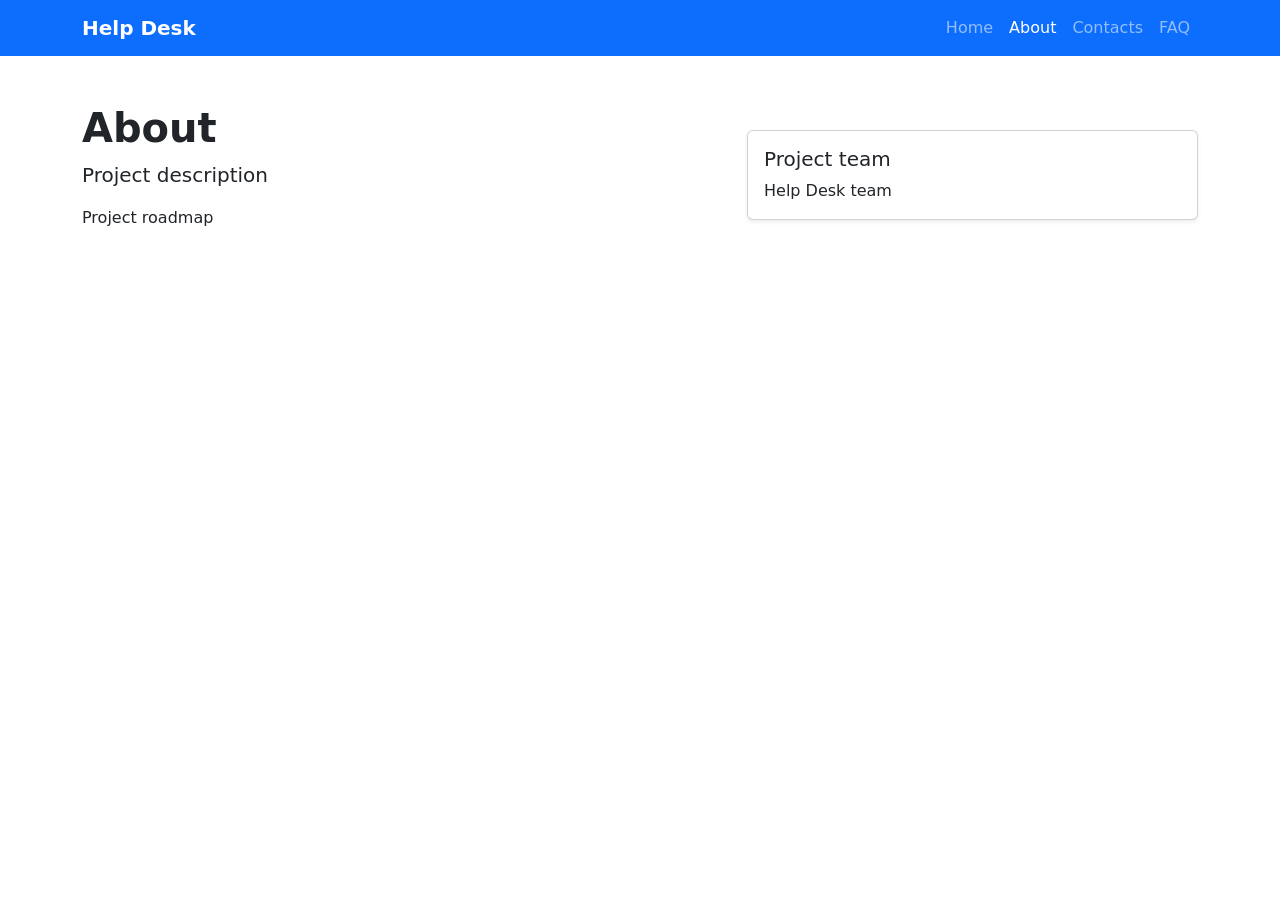
==== src/main/resources/templates/about.html @ 93ade0fc "Initial commit: Help Desk project" ====
<!doctype html>
<html lang="ru" xmlns:th="http://www.thymeleaf.org">
<head>
    <meta charset="UTF-8">
    <meta name="viewport" content="width=device-width, initial-scale=1">
    <title th:text="${pageTitle}">About</title>
    <link
            href="https://cdn.jsdelivr.net/npm/bootstrap@5.3.8/dist/css/bootstrap.min.css"
            rel="stylesheet">
    <link rel="stylesheet" th:href="@{/css/style.css}">
</head>
<body>
<nav class="navbar navbar-expand-lg navbar-dark bg-primary">
    <div class="container">
        <a class="navbar-brand fw-bold" th:href="@{/}" th:text="${brand}">Help Desk</a>
        <div class="navbar-nav">
            <a class="nav-link" th:href="@{/}" th:text="${navHome}">Home</a>
            <a class="nav-link active" th:href="@{/about}" th:text="${navAbout}">About</a>
            <a class="nav-link" th:href="@{/contacts}" th:text="${navContacts}">Contacts</a>
            <a class="nav-link" th:href="@{/faq}" th:text="${navFaq}">FAQ</a>
        </div>
    </div>
</nav>

<main class="container py-5">
    <div class="row align-items-center g-4">
        <div class="col-lg-7">
            <h1 class="fw-bold" th:text="${pageTitle}">About</h1>
            <p class="lead" th:text="${description}">
                Project description
            </p>
            <p th:text="${roadmapText}">
                Project roadmap
            </p>
        </div>
        <div class="col-lg-5">
            <div class="card shadow-sm">
                <div class="card-body">
                    <h2 class="h5" th:text="${teamHeading}">Project team</h2>
                    <p class="mb-0" th:text="${teamName}">Help Desk team</p>
                </div>
            </div>
        </div>
    </div>
</main>
<script
        src="https://cdn.jsdelivr.net/npm/bootstrap@5.3.8/dist/js/bootstrap.bundle.min.js">
</script>
</body>
</html>
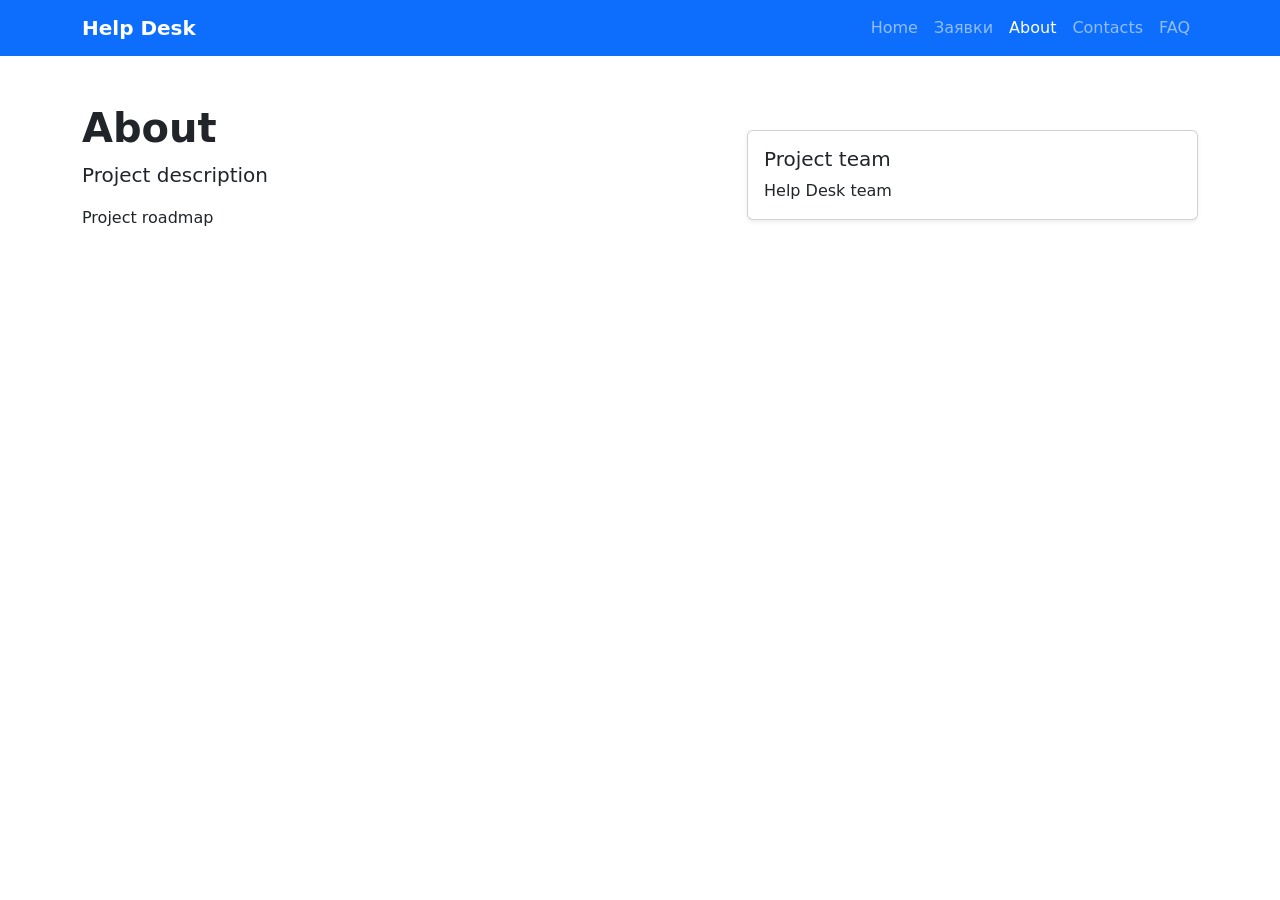
==== commit c59e51d6: "Add Ticket entity and H2 database" ====
--- a/src/main/resources/templates/about.html
+++ b/src/main/resources/templates/about.html
@@ -15,6 +15,7 @@
         <a class="navbar-brand fw-bold" th:href="@{/}" th:text="${brand}">Help Desk</a>
         <div class="navbar-nav">
             <a class="nav-link" th:href="@{/}" th:text="${navHome}">Home</a>
+            <a class="nav-link" th:href="@{/tickets}">Заявки</a>
             <a class="nav-link active" th:href="@{/about}" th:text="${navAbout}">About</a>
             <a class="nav-link" th:href="@{/contacts}" th:text="${navContacts}">Contacts</a>
             <a class="nav-link" th:href="@{/faq}" th:text="${navFaq}">FAQ</a>
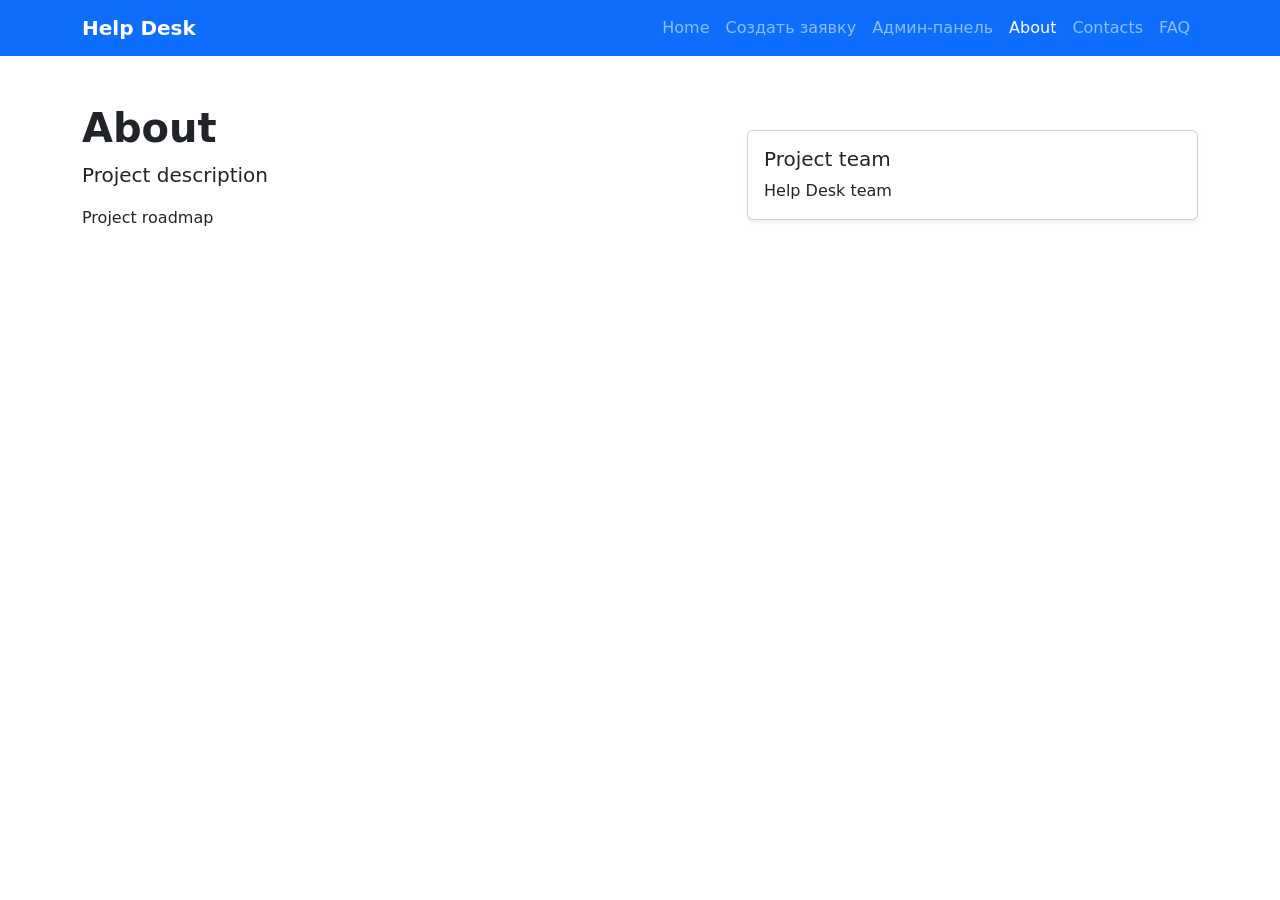
==== commit 22476396: "Add Spring Security admin area" ====
--- a/src/main/resources/templates/about.html
+++ b/src/main/resources/templates/about.html
@@ -15,7 +15,8 @@
         <a class="navbar-brand fw-bold" th:href="@{/}" th:text="${brand}">Help Desk</a>
         <div class="navbar-nav">
             <a class="nav-link" th:href="@{/}" th:text="${navHome}">Home</a>
-            <a class="nav-link" th:href="@{/tickets}">Заявки</a>
+            <a class="nav-link" th:href="@{/tickets/new}">Создать заявку</a>
+            <a class="nav-link" th:href="@{/admin/tickets}">Админ-панель</a>
             <a class="nav-link active" th:href="@{/about}" th:text="${navAbout}">About</a>
             <a class="nav-link" th:href="@{/contacts}" th:text="${navContacts}">Contacts</a>
             <a class="nav-link" th:href="@{/faq}" th:text="${navFaq}">FAQ</a>
